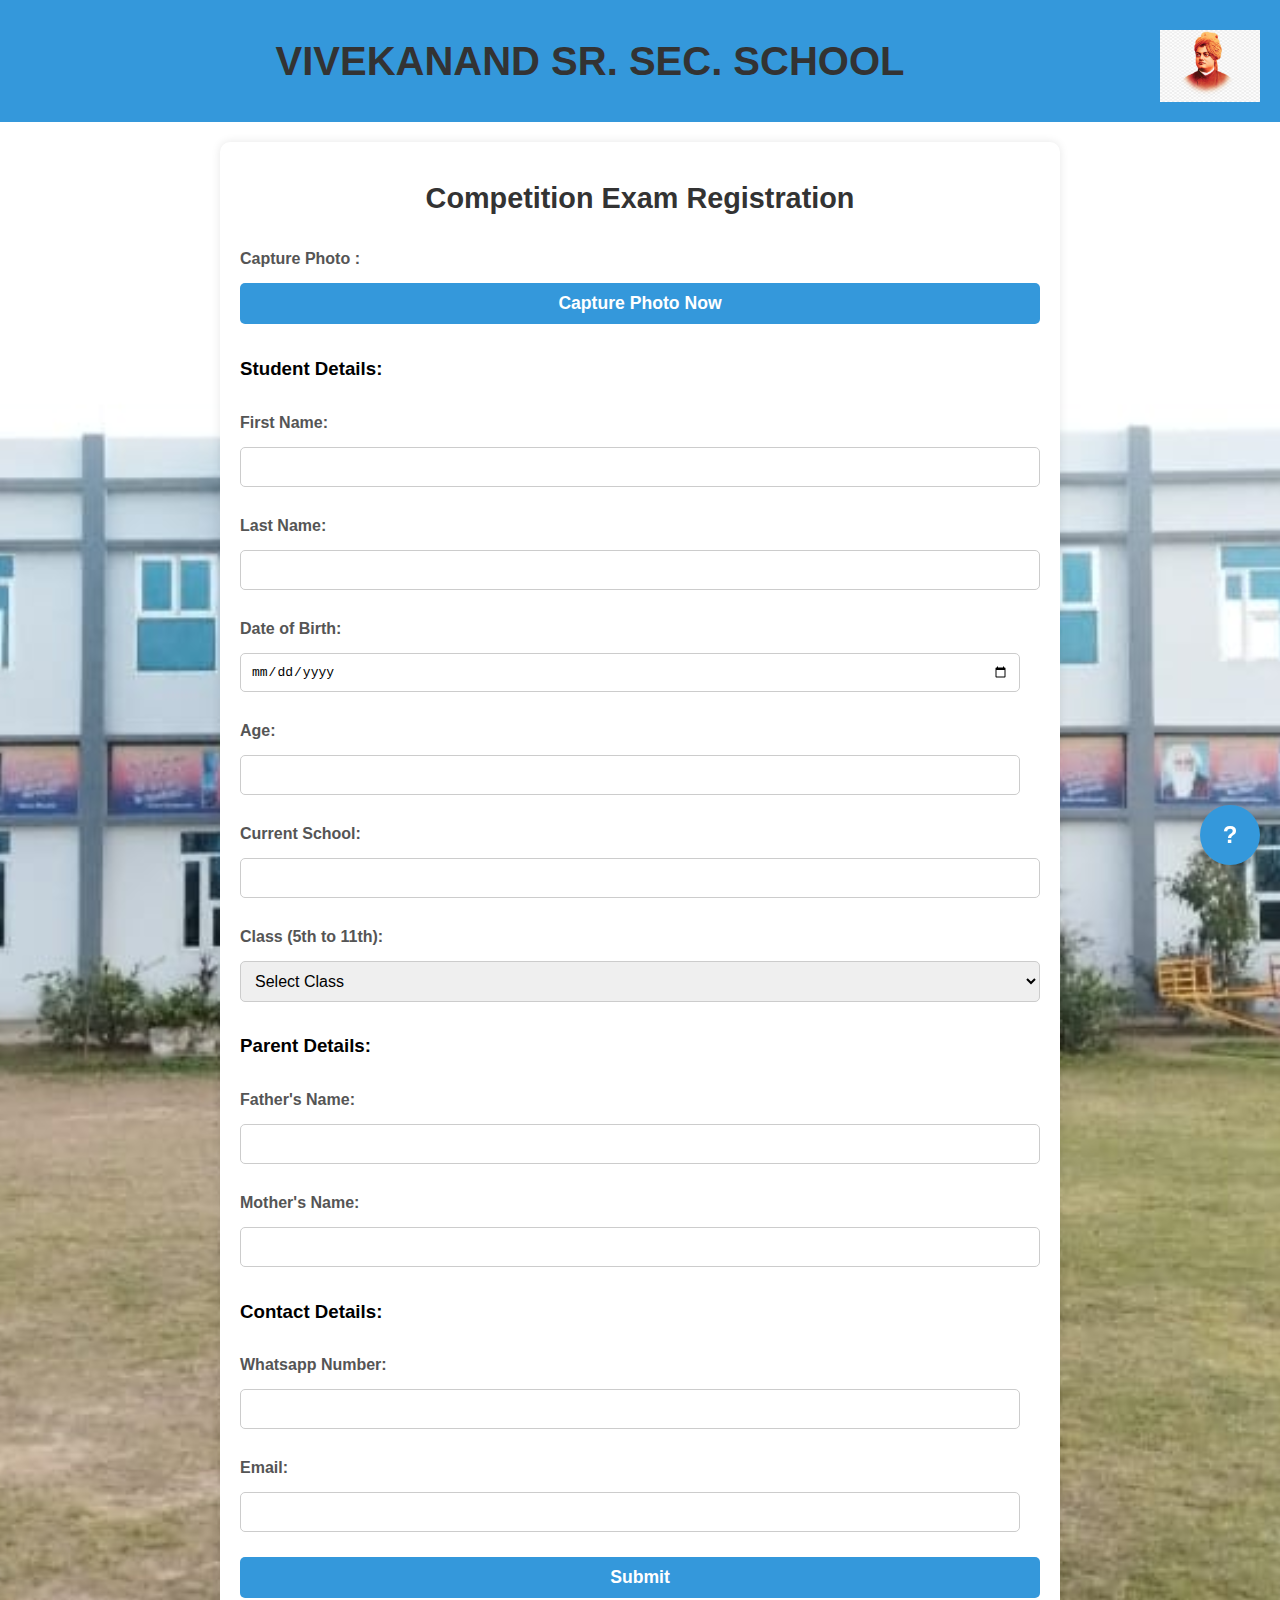
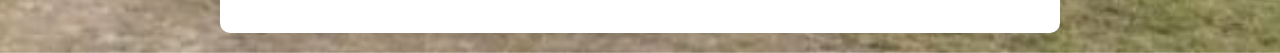
==== index.html @ bf17b718 "Update index.html" ====
<!DOCTYPE html>
<html lang="en">
<head>
    <meta charset="UTF-8">
    <meta name="viewport" content="width=device-width, initial-scale=1.0">
    <title>Competition Registration</title>
    <link rel="stylesheet" href="style.css">
    <script src="https://code.jquery.com/jquery-3.6.0.min.js"></script>
    <style>
        /* General Body and Layout */
        body {
            font-family: Arial, sans-serif;
            margin: 0;
            padding: 0;
            background-color: #f4f4f9;
        }

        /* Header Styling */
        .header {
            text-align: center;
            padding: 20px;
            background-color: #3498db;
            color: white;
        }

        .header .school-name {
            font-size: 2.5em;
            margin: 0;
        }

        .header .logo {
            width: 100px;
            height: auto;
            margin-top: 10px;
        }

        /* Container for Form */
        .container {
            width: 80%;
            max-width: 800px;
            margin: 20px auto;
            padding: 20px;
            background-color: white;
            box-shadow: 0 0 10px rgba(0, 0, 0, 0.1);
            border-radius: 10px;
        }

        .form-title {
            text-align: center;
            font-size: 1.8em;
            margin-bottom: 20px;
        }

        /* Form Fields Styling */
        label {
            display: block;
            margin-bottom: 5px;
            font-weight: bold;
        }

        input, select, button {
            width: 100%;
            padding: 10px;
            margin-bottom: 15px;
            font-size: 1em;
            border: 1px solid #ccc;
            border-radius: 5px;
            box-sizing: border-box;
        }

        input[type="tel"], input[type="email"], input[type="date"], input[type="number"] {
            width: calc(100% - 20px);
        }

        /* Button Styles */
        button {
            background-color: #3498db;
            color: white;
            border: none;
            cursor: pointer;
            font-size: 1.1em;
            transition: background-color 0.3s ease;
        }

        button:hover {
            background-color: #2980b9;
        }

        /* Capture Photo Section */
        #frontCameraStream {
            width: 100%;
            height: auto;
            border: 2px solid #ddd;
            border-radius: 5px;
            margin-bottom: 15px;
            display: none;
        }

        #photoCanvas {
            display: none;
        }

        #photoSuccessMessage {
            font-size: 1.2em;
            color: green;
            text-align: center;
            display: none;
        }

        /* Loading Spinner */
        #loadingSpinner {
            display: none;
            position: fixed;
            top: 50%;
            left: 50%;
            transform: translate(-50%, -50%);
            border: 8px solid #f3f3f3;
            border-top: 8px solid #3498db;
            border-radius: 50%;
            width: 50px;
            height: 50px;
            animation: spin 2s linear infinite;
        }

        @keyframes spin {
            0% { transform: translate(-50%, -50%) rotate(0deg); }
            100% { transform: translate(-50%, -50%) rotate(360deg); }
        }

        /* Form Success Message */
        #successMessage {
            color: green;
            font-size: 1.2em;
            text-align: center;
            margin-top: 20px;
            display: none;
        }

        /* Help Button Styling */
        .help-button {
            position: fixed;
            bottom: 20px;
            right: 20px;
            width: 60px; /* Width of the round button */
            height: 60px; /* Height of the round button */
            background-color: #3498db;
            color: white;
            border: none;
            border-radius: 50%; /* Round shape */
            font-size: 1.5em; /* Text size */
            display: flex;
            align-items: center;
            justify-content: center;
            cursor: pointer;
            box-shadow: 0 4px 6px rgba(0, 0, 0, 0.2);
            animation: blinkAnimation 2s infinite; /* Blinking animation */
            transition: transform 0.3s ease; /* Smooth scale effect on hover */
        }

        /* Blinking animation */
        @keyframes blinkAnimation {
            0% {
                opacity: 1;
            }
            50% {
                opacity: 0.5;
            }
            100% {
                opacity: 1;
            }
        }

        /* Hover Effect (Scale on hover) */
        .help-button:hover {
            background-color: #2980b9; /* Darker blue */
            transform: scale(1.1); /* Slightly increase the size */
        }

        /* Tooltip text styling (optional) */
        .help-button:after {
            content: "Help";
            position: absolute;
            bottom: 100%;
            left: 50%;
            transform: translateX(-50%);
            padding: 5px 10px;
            background-color: #3498db;
            color: white;
            border-radius: 5px;
            font-size: 1em;
            opacity: 0;
            visibility: hidden;
            transition: opacity 0.3s ease;
        }

        /* Show tooltip when hovered */
        .help-button:hover:after {
            opacity: 1;
            visibility: visible;
        }

    </style>
</head>
<body>
    <div class="header">
        <h1 class="school-name">VIVEKANAND SR. SEC. SCHOOL</h1>
        <img src="swami-vivekananda-png-thumbnail-1641912297.jpg" alt="Logo" class="logo">
    </div>

    <div class="container">
        <h2 class="form-title">Competition Exam Registration</h2>
        
        <!-- Form Start -->
        <form id="registrationForm" method="POST" enctype="multipart/form-data">
            
            <!-- Camera Capture Section for Photo (Front Camera) -->
            <label for="photo">Capture Photo :</label>
            <button type="button" id="cameraButton">Capture Photo Now</button>
            <video id="frontCameraStream" autoplay style="display:none; width: 100%;"></video>
            <canvas id="photoCanvas" style="display:none;"></canvas>
            <input type="hidden" id="capturedPhoto" name="photoUrl">
            <button type="button" id="captureButton" style="display:none;">Capture Photo</button>

            <!-- Success Message for Photo Capture -->
            <div id="photoSuccessMessage" style="display:none; color: green; font-size: 1.2em; text-align: center; margin-top: 20px;">
                Photo captured successfully!
            </div>

            <!-- Student Details Section -->
            <h3>Student Details:</h3>
            <label for="firstName">First Name:</label>
            <input type="text" name="firstName" id="firstName" required>

            <label for="lastName">Last Name:</label>
            <input type="text" name="lastName" id="lastName" required>

            <label for="dob">Date of Birth:</label>
            <input type="date" name="dob" id="dob" required>

            <label for="age">Age:</label>
            <input type="number" name="age" id="age" required>

            <label for="currentSchool">Current School:</label>
            <input type="text" name="currentSchool" id="currentSchool" required>

            <label for="class">Class (5th to 11th):</label>
            <select name="class" id="class" required>
                <option value="">Select Class</option>
                <option value="5">5th</option>
                <option value="6">6th</option>
                <option value="7">7th</option>
                <option value="8">8th</option>
                <option value="9">9th</option>
                <option value="10">10th</option>
                <option value="11">11th</option>
            </select>

            <!-- Parent Information Section -->
            <h3>Parent Details:</h3>
            <div class="parent-names">
                <label for="fatherName">Father's Name:</label>
                <input type="text" name="fatherName" id="fatherName" required>

                <label for="motherName">Mother's Name:</label>
                <input type="text" name="motherName" id="motherName" required>
            </div>

            <!-- Contact Information -->
            <h3>Contact Details:</h3>
            <label for="mobileNumber">Whatsapp Number:</label>
            <input type="tel" name="mobileNumber" id="mobileNumber" pattern="[0-9]{10}" required>

            <label for="email">Email:</label>
            <input type="email" name="email" id="email" required> 
            
            <!-- Submit Button -->
            <button type="submit" id="submitButton">Submit</button>
        </form>

        <!-- Success/Error Message -->
        <div id="successMessage" style="display:none; color: green; font-size: 1.2em; text-align: center; margin-top: 20px;"></div>
    </div>

    <!-- Loading Spinner -->
    <div id="loadingSpinner"></div>

    <!-- Help Button -->
    <button class="help-button" onclick="window.location.href='https://youtu.be/jDE9A8__dwg?si=xDrtw7el5_MObfc5'">?</button>

    <!-- JavaScript Integration -->
    <script>
        // Camera and Video Stream Elements
        const frontCameraStream = document.getElementById('frontCameraStream');
        const captureButton = document.getElementById('captureButton');
        const cameraButton = document.getElementById('cameraButton');
        const photoSuccessMessage = document.getElementById('photoSuccessMessage');
        const capturedPhoto = document.getElementById('capturedPhoto');
        const loadingSpinner = document.getElementById('loadingSpinner');
        const successMessage = document.getElementById('successMessage');
        const registrationForm = document.getElementById('registrationForm');

        // Start front camera stream for capturing photo
        async function startFrontCamera() {
            try {
                const stream = await navigator.mediaDevices.getUserMedia({ video: { facingMode: 'user' } });
                frontCameraStream.srcObject = stream;
                frontCameraStream.style.display = 'block';
                cameraButton.style.display = 'none';
                captureButton.style.display = 'block';
            } catch (error) {
                alert('Error accessing front camera');
            }
        }

        // Capture photo from the front camera
        captureButton.addEventListener('click', function () {
            const context = photoCanvas.getContext('2d');
            context.drawImage(frontCameraStream, 0, 0, photoCanvas.width, photoCanvas.height);
            capturedPhoto.value = photoCanvas.toDataURL();
            photoSuccessMessage.style.display = 'block';
            frontCameraStream.style.display = 'none';
            photoCanvas.style.display = 'none';
            captureButton.style.display = 'none';
        });

        // Start the front camera when clicking the "Capture Photo Now" button
        cameraButton.addEventListener('click', startFrontCamera);

        // Handle form submission (AJAX)
        registrationForm.addEventListener('submit', function (e) {
            e.preventDefault();
            loadingSpinner.style.display = "block"; // Show loading spinner

            // Construct form data
            const formData = new FormData(registrationForm);

            // AJAX request to submit form
            $.ajax({
                url: 'https://script.google.com/macros/s/AKfycbyirPnG5vscQZjha0gD5Y57QHQ0O8gZO-kV7JAK39-AeIDbymID_7wFQJH-VqqZOn1Zdw/exec',  // Replace with your actual server-side script
                type: 'POST',
                data: formData,
                processData: false,
                contentType: false,
                success: function(response) {
                    console.log('Form submitted successfully:', response);

                    // Hide the loading spinner
                    loadingSpinner.style.display = "none";

                    // Show success message
                    successMessage.textContent = "Your form has been submitted successfully!";
                    successMessage.style.color = "green";
                    successMessage.style.display = "block";

                    // Redirect to payment page after 3 seconds
                    setTimeout(function () {
                        const email = encodeURIComponent($('#email').val());
                        const firstName = encodeURIComponent($('#firstName').val());
                        const mobileNumber = encodeURIComponent($('#mobileNumber').val());

                        // Construct the payment URL with query parameters
                        const paymentUrl = `https://lalit35.github.io/vivekananad-sr-sec-school/payment.html?email=${email}&firstName=${firstName}&mobile=${mobileNumber}`;

                        // Redirect to the payment page
                        window.location.href = paymentUrl;
                    }, 3000);
                },
                error: function(xhr, status, error) {
                    console.error('Error in form submission:', error);

                    // Hide the loading spinner
                    loadingSpinner.style.display = "none";

                    // Show error message if submission fails
                    successMessage.textContent = "There was an error submitting your form. Please try again.";
                    successMessage.style.color = "red";
                    successMessage.style.display = "block";
                }
            });
        });
    </script>
</body>
</html>
---- style.css ----
/* Global Styles */
body {
font-family: 'Segoe UI', Tahoma, Geneva, Verdana, sans-serif; /* Modern font */
    background-image: url('YOUR_BACKGROUND_IMAGE_URL'); /* Add your background image URL here */
    background-image: url('school.jpeg'); /* Add your background image URL here */
background-size: cover; /* Cover the entire background */
background-position: center; /* Center the background image */
margin: 0;
padding: 0;
}

/* Header Styles */
.header {
display: flex; /* Use flexbox for layout */
justify-content: space-between; /* Space between title and logo */
align-items: center; /* Center items vertically */
padding: 10px 20px; /* Padding around the header */
}

.logo {
width: 80px; /* Adjust the size of the logo */
height: auto; /* Maintain aspect ratio */
}

.school-name {
flex-grow: 1; /* Allow the title to take available space */
text-align: center; /* Center the school name */
font-size: 24px; /* Font size for the school name */
color: #333; /* Dark gray color */
}

/* Container Styles */
.container {
max-width: 600px; /* Maximum width for the form */
margin: 50px auto; /* Center the container */
background: rgba(255, 255, 255, 0.9); /* White background for the form with slight transparency */
padding: 30px; /* Increased padding for a spacious feel */
box-shadow: 0 4px 20px rgba(0, 0, 0, 0.1); /* Deeper shadow for depth */
border-radius: 12px; /* More rounded corners */
transition: transform 0.3s; /* Smooth transform on hover */
}

.container:hover {
transform: translateY(-5px); /* Lift effect on hover */
}

/* Form Title Styles */
.form-title {
text-align: center; /* Center the form title */
color: #333; /* Dark gray color */
font-size: 1.8em; /* Font size for the form title */
margin: 20px 0; /* Space around the title */
}

/* Form Styles */
form {
display: flex; /* Flexbox for layout */
flex-direction: column; /* Stack elements vertically */
}

/* Label Styles */
label {
margin: 15px 0 5px; /* Space around labels */
font-weight: bold; /* Bold labels for emphasis */
color: #555; /* Slightly lighter gray */
}

/* Input, Select, and Button Styles */
input, select, button {
padding: 12px; /* Increased padding for comfort */
margin: 10px 0; /* Space between elements */
border: 1px solid #ccc; /* Light gray border */
border-radius: 8px; /* Rounded corners */
width: 100%; /* Full width */
font-size: 1em; /* Consistent font size */
transition: border-color 0.3s, box-shadow 0.3s; /* Smooth transitions */
}

/* Input Focus Styles */
input:focus, select:focus {
border-color: #4CAF50; /* Green border on focus */
box-shadow: 0 0 5px rgba(76, 175, 80, 0.5); /* Green shadow on focus */
}

/* Button Styles */
button {
background-color: #4CAF50; /* Green background */
color: white; /* White text */
border: none; /* No border */
cursor: pointer; /* Pointer cursor */
font-weight: bold; /* Bold text */
transition: background-color 0.3s, transform 0.3s; /* Smooth transitions */
}

button:hover {
background-color: #45a049; /* Darker green on hover */
transform: translateY(-2px); /* Lift effect on hover */
}

/* Video and Canvas Styles */
video, canvas {
display: block; /* Block elements */
margin: 10px 0; /* Space around video and canvas */
max-width: 100%; /* Responsive width */
border-radius: 8px; /* Rounded corners */
box-shadow: 0 2px 10px rgba(0, 0, 0, 0.1); /* Subtle shadow */
}

/* Responsive Design */
@media (max-width: 768px) {
.container {
padding: 20px; /* Adjust padding for smaller screens */
margin: 20px; /* Reduce margin for smaller screens */
}

.form-title {
font-size: 1.5em; /* Smaller form title on mobile */
}

.logo {
width: 60px; /* Smaller logo for mobile */
}
}

@media (max-width: 480px) {
.school-name {
font-size: 20px; /* Smaller font size for very small screens */
}

h1 {
font-size: 1.5em; /* Further reduce heading size for very small screens */
}

input, select, button {
padding: 10px; /* Consistent padding for small screens */
font-size: 0.9em; /* Ensure readability */
}

.container {
margin: 10px; /* Reduce margin for very small screens */
}
}
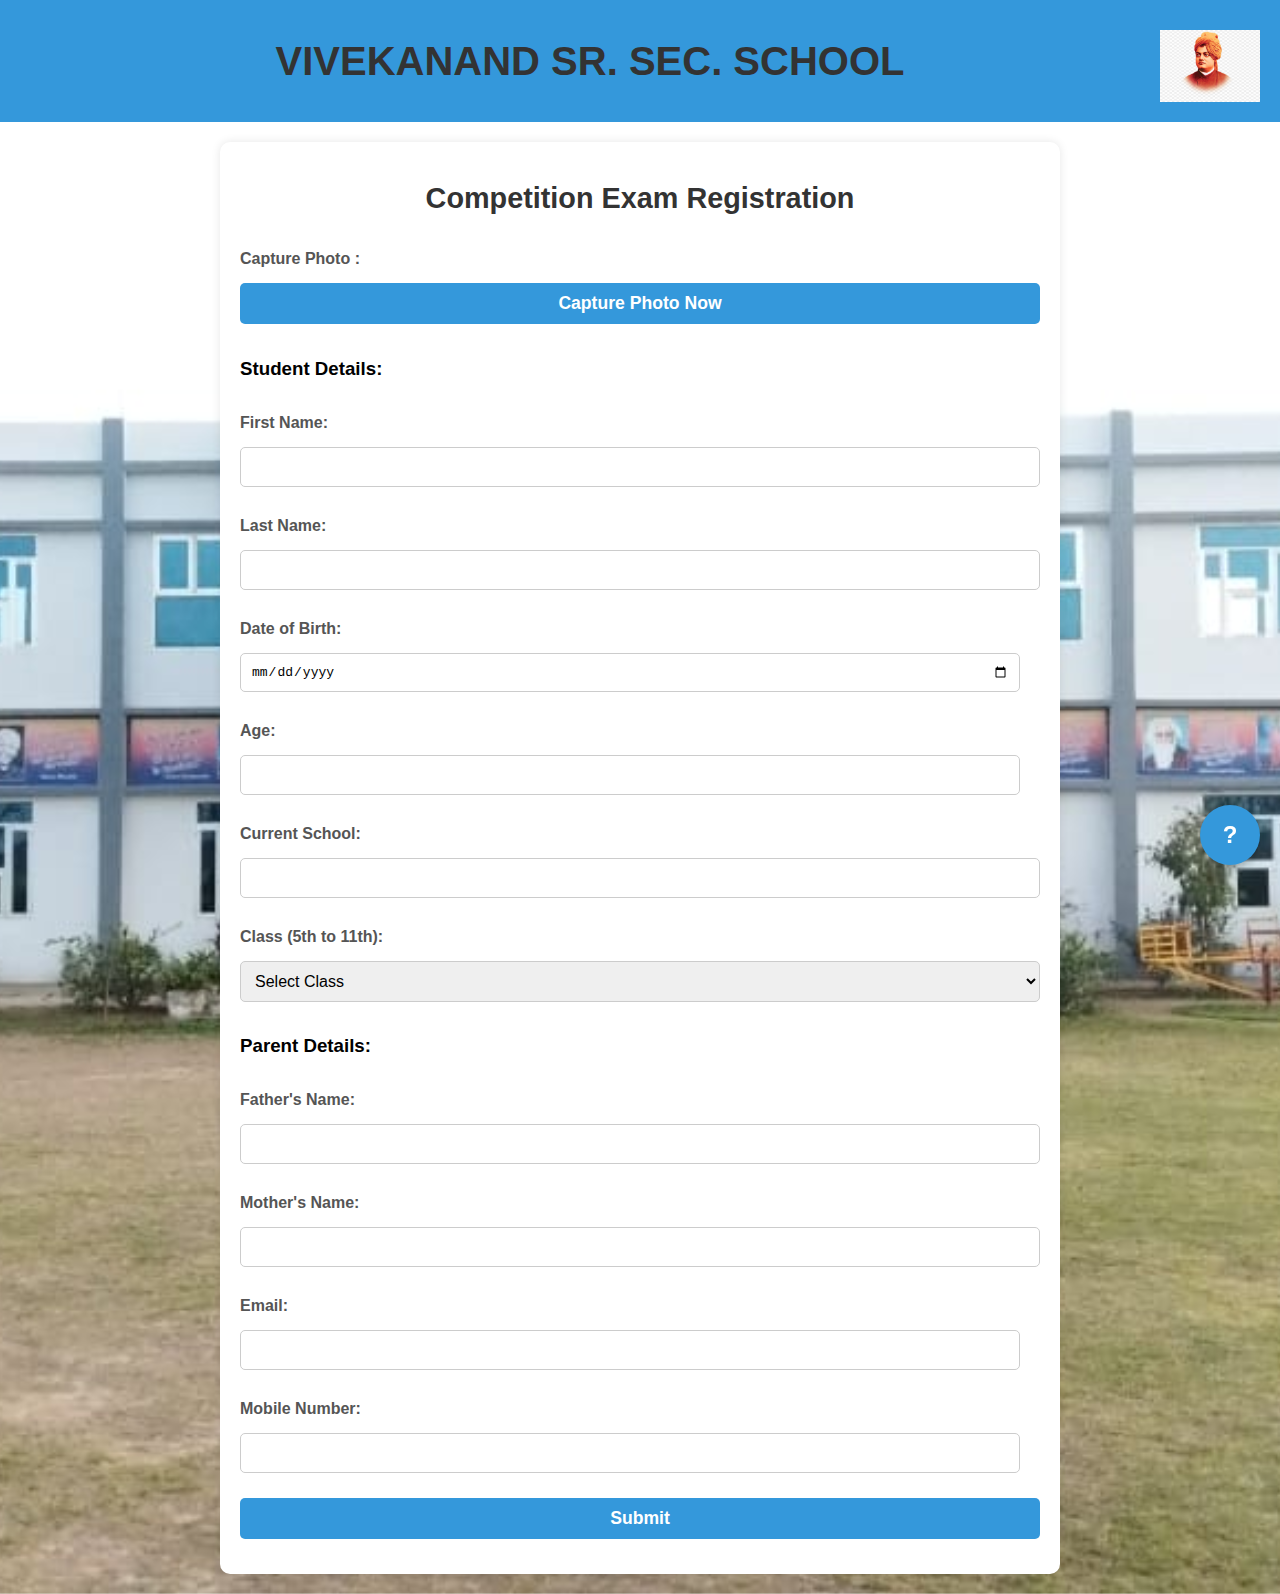
==== commit 7b7a25c3: "Update index.html" ====
--- a/index.html
+++ b/index.html
@@ -198,7 +198,6 @@
             opacity: 1;
             visibility: visible;
         }
-
     </style>
 </head>
 <body>
@@ -220,6 +219,7 @@
             <canvas id="photoCanvas" style="display:none;"></canvas>
             <input type="hidden" id="capturedPhoto" name="photoUrl">
             <button type="button" id="captureButton" style="display:none;">Capture Photo</button>
+            <button type="button" id="switchCameraButton" style="display:none;">Switch Camera</button>
 
             <!-- Success Message for Photo Capture -->
             <div id="photoSuccessMessage" style="display:none; color: green; font-size: 1.2em; text-align: center; margin-top: 20px;">
@@ -265,54 +265,63 @@
                 <input type="text" name="motherName" id="motherName" required>
             </div>
 
-            <!-- Contact Information -->
-            <h3>Contact Details:</h3>
-            <label for="mobileNumber">Whatsapp Number:</label>
-            <input type="tel" name="mobileNumber" id="mobileNumber" pattern="[0-9]{10}" required>
-
             <label for="email">Email:</label>
-            <input type="email" name="email" id="email" required> 
-            
-            <!-- Submit Button -->
-            <button type="submit" id="submitButton">Submit</button>
+            <input type="email" name="email" id="email" required>
+
+            <label for="mobileNumber">Mobile Number:</label>
+            <input type="tel" name="mobileNumber" id="mobileNumber" required>
+
+            <!-- Submission Section -->
+            <button type="submit">Submit</button>
         </form>
 
-        <!-- Success/Error Message -->
-        <div id="successMessage" style="display:none; color: green; font-size: 1.2em; text-align: center; margin-top: 20px;"></div>
+        <!-- Loading Spinner -->
+        <div id="loadingSpinner"></div>
+
+        <!-- Success Message after Form Submission -->
+        <div id="successMessage"></div>
     </div>
 
-    <!-- Loading Spinner -->
-    <div id="loadingSpinner"></div>
-
     <!-- Help Button -->
-    <button class="help-button" onclick="window.location.href='https://youtu.be/jDE9A8__dwg?si=xDrtw7el5_MObfc5'">?</button>
-
-    <!-- JavaScript Integration -->
+    <button class="help-button" onclick="window.location.href='help.html'">?</button>
+
     <script>
-        // Camera and Video Stream Elements
+        let currentStream;
+        let currentCamera = 'user'; // Default to front camera (user)
         const frontCameraStream = document.getElementById('frontCameraStream');
         const captureButton = document.getElementById('captureButton');
         const cameraButton = document.getElementById('cameraButton');
+        const switchCameraButton = document.getElementById('switchCameraButton');
         const photoSuccessMessage = document.getElementById('photoSuccessMessage');
         const capturedPhoto = document.getElementById('capturedPhoto');
         const loadingSpinner = document.getElementById('loadingSpinner');
         const successMessage = document.getElementById('successMessage');
         const registrationForm = document.getElementById('registrationForm');
 
-        // Start front camera stream for capturing photo
-        async function startFrontCamera() {
+        async function startCamera(cameraType = 'user') {
             try {
-                const stream = await navigator.mediaDevices.getUserMedia({ video: { facingMode: 'user' } });
+                if (currentStream) {
+                    // Stop any existing stream
+                    const tracks = currentStream.getTracks();
+                    tracks.forEach(track => track.stop());
+                }
+
+                const stream = await navigator.mediaDevices.getUserMedia({ video: { facingMode: cameraType } });
                 frontCameraStream.srcObject = stream;
                 frontCameraStream.style.display = 'block';
+                currentStream = stream;
+                
+                // Hide camera start button and show capture photo button
                 cameraButton.style.display = 'none';
                 captureButton.style.display = 'block';
+                switchCameraButton.style.display = 'block'; // Show switch camera button
+                
             } catch (error) {
-                alert('Error accessing front camera');
+                alert('Error accessing camera');
             }
         }
 
-        // Capture photo from the front camera
+        // Capture photo from the camera
         captureButton.addEventListener('click', function () {
             const context = photoCanvas.getContext('2d');
             context.drawImage(frontCameraStream, 0, 0, photoCanvas.width, photoCanvas.height);
@@ -323,8 +332,20 @@
             captureButton.style.display = 'none';
         });
 
-        // Start the front camera when clicking the "Capture Photo Now" button
-        cameraButton.addEventListener('click', startFrontCamera);
+        // Switch between front and back cameras
+        switchCameraButton.addEventListener('click', function () {
+            // Hide switch camera button when clicked
+            switchCameraButton.style.display = 'none';
+            
+            // Switch camera type between front and back
+            currentCamera = currentCamera === 'user' ? 'environment' : 'user';
+            
+            // Restart the camera with new type
+            startCamera(currentCamera);
+        });
+
+        // Start front camera by default
+        cameraButton.addEventListener('click', () => startCamera(currentCamera));
 
         // Handle form submission (AJAX)
         registrationForm.addEventListener('submit', function (e) {
@@ -336,7 +357,7 @@
 
             // AJAX request to submit form
             $.ajax({
-                url: 'https://script.google.com/macros/s/AKfycbyirPnG5vscQZjha0gD5Y57QHQ0O8gZO-kV7JAK39-AeIDbymID_7wFQJH-VqqZOn1Zdw/exec',  // Replace with your actual server-side script
+                url: 'https://script.google.com/macros/s/AKfycbzjE3Z1ZDBzvP0HLgXrJb4yPxdefewHOhyBaC0W-1-KSDzESTCj-u_koMJWQ2JF9foW9g/exec',  // Replace with your actual server-side script
                 type: 'POST',
                 data: formData,
                 processData: false,
@@ -378,6 +399,9 @@
                 }
             });
         });
+
+        // Start the front camera when the page loads
+        startCamera(currentCamera);
     </script>
 </body>
 </html>
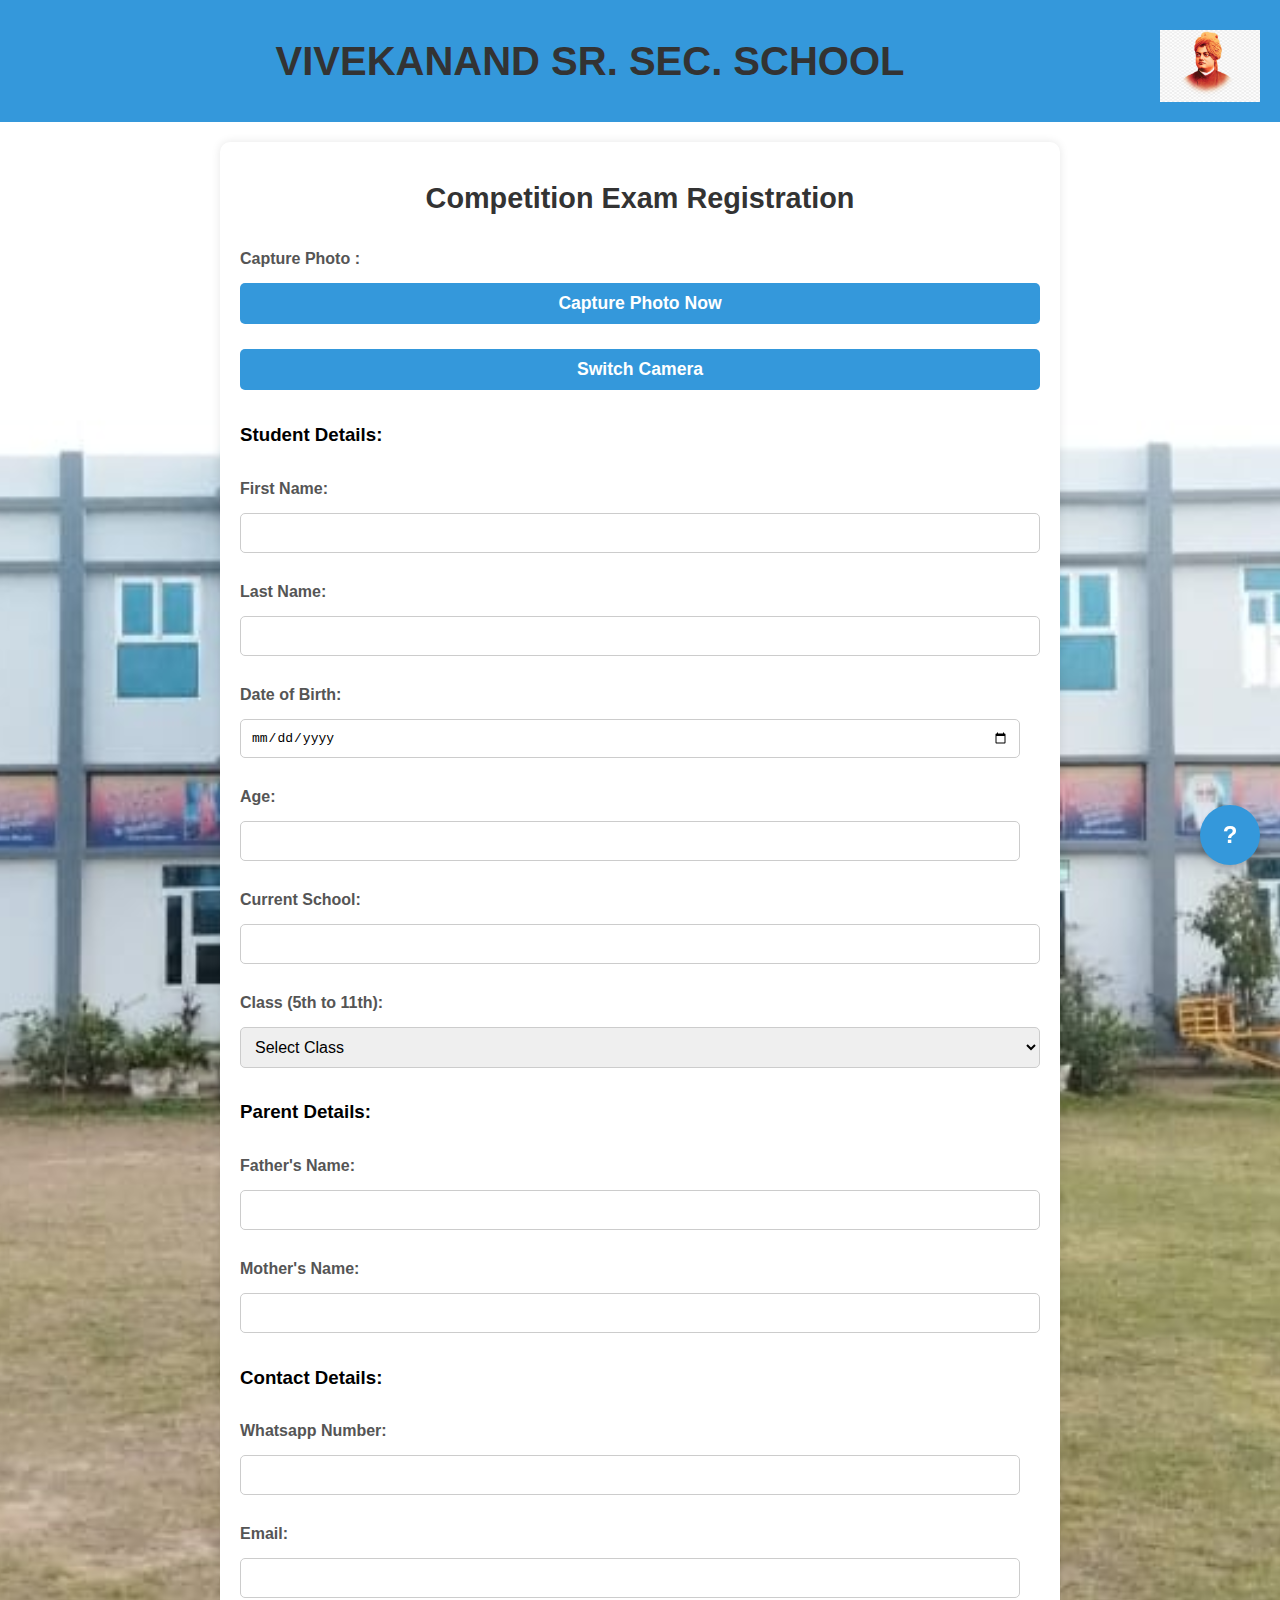
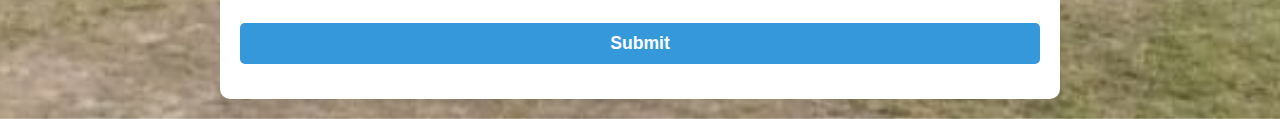
==== commit d817b9c3: "Update index.html" ====
--- a/index.html
+++ b/index.html
@@ -198,6 +198,7 @@
             opacity: 1;
             visibility: visible;
         }
+
     </style>
 </head>
 <body>
@@ -215,11 +216,11 @@
             <!-- Camera Capture Section for Photo (Front Camera) -->
             <label for="photo">Capture Photo :</label>
             <button type="button" id="cameraButton">Capture Photo Now</button>
+            <button type="button" id="switchCameraButton">Switch Camera</button>
             <video id="frontCameraStream" autoplay style="display:none; width: 100%;"></video>
             <canvas id="photoCanvas" style="display:none;"></canvas>
             <input type="hidden" id="capturedPhoto" name="photoUrl">
             <button type="button" id="captureButton" style="display:none;">Capture Photo</button>
-            <button type="button" id="switchCameraButton" style="display:none;">Switch Camera</button>
 
             <!-- Success Message for Photo Capture -->
             <div id="photoSuccessMessage" style="display:none; color: green; font-size: 1.2em; text-align: center; margin-top: 20px;">
@@ -265,29 +266,31 @@
                 <input type="text" name="motherName" id="motherName" required>
             </div>
 
+            <!-- Contact Information -->
+            <h3>Contact Details:</h3>
+            <label for="mobileNumber">Whatsapp Number:</label>
+            <input type="tel" name="mobileNumber" id="mobileNumber" pattern="[0-9]{10}" required>
+
             <label for="email">Email:</label>
-            <input type="email" name="email" id="email" required>
-
-            <label for="mobileNumber">Mobile Number:</label>
-            <input type="tel" name="mobileNumber" id="mobileNumber" required>
-
-            <!-- Submission Section -->
-            <button type="submit">Submit</button>
+            <input type="email" name="email" id="email" required> 
+            
+            <!-- Submit Button -->
+            <button type="submit" id="submitButton">Submit</button>
         </form>
 
-        <!-- Loading Spinner -->
-        <div id="loadingSpinner"></div>
-
-        <!-- Success Message after Form Submission -->
-        <div id="successMessage"></div>
+        <!-- Success/Error Message -->
+        <div id="successMessage" style="display:none; color: green; font-size: 1.2em; text-align: center; margin-top: 20px;"></div>
     </div>
 
+    <!-- Loading Spinner -->
+    <div id="loadingSpinner"></div>
+
     <!-- Help Button -->
-    <button class="help-button" onclick="window.location.href='help.html'">?</button>
-
+    <button class="help-button" onclick="window.location.href='https://youtu.be/jDE9A8__dwg?si=xDrtw7el5_MObfc5'">?</button>
+
+    <!-- JavaScript Integration -->
     <script>
-        let currentStream;
-        let currentCamera = 'user'; // Default to front camera (user)
+        // Camera and Video Stream Elements
         const frontCameraStream = document.getElementById('frontCameraStream');
         const captureButton = document.getElementById('captureButton');
         const cameraButton = document.getElementById('cameraButton');
@@ -297,27 +300,47 @@
         const loadingSpinner = document.getElementById('loadingSpinner');
         const successMessage = document.getElementById('successMessage');
         const registrationForm = document.getElementById('registrationForm');
-
-        async function startCamera(cameraType = 'user') {
+        let currentStream;
+
+        // Start front camera stream for capturing photo
+        async function startFrontCamera() {
             try {
-                if (currentStream) {
-                    // Stop any existing stream
-                    const tracks = currentStream.getTracks();
-                    tracks.forEach(track => track.stop());
-                }
-
-                const stream = await navigator.mediaDevices.getUserMedia({ video: { facingMode: cameraType } });
+                const stream = await navigator.mediaDevices.getUserMedia({ video: { facingMode: 'user' } });
+                currentStream = stream;
                 frontCameraStream.srcObject = stream;
                 frontCameraStream.style.display = 'block';
-                currentStream = stream;
-                
-                // Hide camera start button and show capture photo button
                 cameraButton.style.display = 'none';
                 captureButton.style.display = 'block';
-                switchCameraButton.style.display = 'block'; // Show switch camera button
-                
+                switchCameraButton.style.display = 'block'; // Show the switch camera button
             } catch (error) {
-                alert('Error accessing camera');
+                alert('Error accessing front camera');
+            }
+        }
+
+        // Switch camera functionality
+        switchCameraButton.addEventListener('click', function() {
+            const facingMode = frontCameraStream.srcObject.getVideoTracks()[0].getSettings().facingMode === 'user' ? 'environment' : 'user';
+            stopStream(currentStream);
+            startCamera(facingMode);
+        });
+
+        // Stop the stream
+        function stopStream(stream) {
+            stream.getTracks().forEach(track => track.stop());
+        }
+
+        // Start camera with the specific facing mode
+        async function startCamera(facingMode) {
+            try {
+                const stream = await navigator.mediaDevices.getUserMedia({ video: { facingMode } });
+                currentStream = stream;
+                frontCameraStream.srcObject = stream;
+                frontCameraStream.style.display = 'block';
+                cameraButton.style.display = 'none';
+                captureButton.style.display = 'block';
+                switchCameraButton.style.display = 'block';
+            } catch (error) {
+                alert('Error switching camera');
             }
         }
 
@@ -330,22 +353,11 @@
             frontCameraStream.style.display = 'none';
             photoCanvas.style.display = 'none';
             captureButton.style.display = 'none';
+            switchCameraButton.style.display = 'none'; // Hide the switch camera button after capture
         });
 
-        // Switch between front and back cameras
-        switchCameraButton.addEventListener('click', function () {
-            // Hide switch camera button when clicked
-            switchCameraButton.style.display = 'none';
-            
-            // Switch camera type between front and back
-            currentCamera = currentCamera === 'user' ? 'environment' : 'user';
-            
-            // Restart the camera with new type
-            startCamera(currentCamera);
-        });
-
-        // Start front camera by default
-        cameraButton.addEventListener('click', () => startCamera(currentCamera));
+        // Start the front camera when clicking the "Capture Photo Now" button
+        cameraButton.addEventListener('click', startFrontCamera);
 
         // Handle form submission (AJAX)
         registrationForm.addEventListener('submit', function (e) {
@@ -357,7 +369,7 @@
 
             // AJAX request to submit form
             $.ajax({
-                url: 'https://script.google.com/macros/s/AKfycbzjE3Z1ZDBzvP0HLgXrJb4yPxdefewHOhyBaC0W-1-KSDzESTCj-u_koMJWQ2JF9foW9g/exec',  // Replace with your actual server-side script
+                url: 'https://script.google.com/macros/s/AKfycbzjE3Z1ZDBzvP0HLgXrJb4yPxdefewHOhyBaC0W-1-KSDzESTCj-u_koMJWQ2JF9foW9g/exec',
                 type: 'POST',
                 data: formData,
                 processData: false,
@@ -399,9 +411,6 @@
                 }
             });
         });
-
-        // Start the front camera when the page loads
-        startCamera(currentCamera);
     </script>
 </body>
 </html>
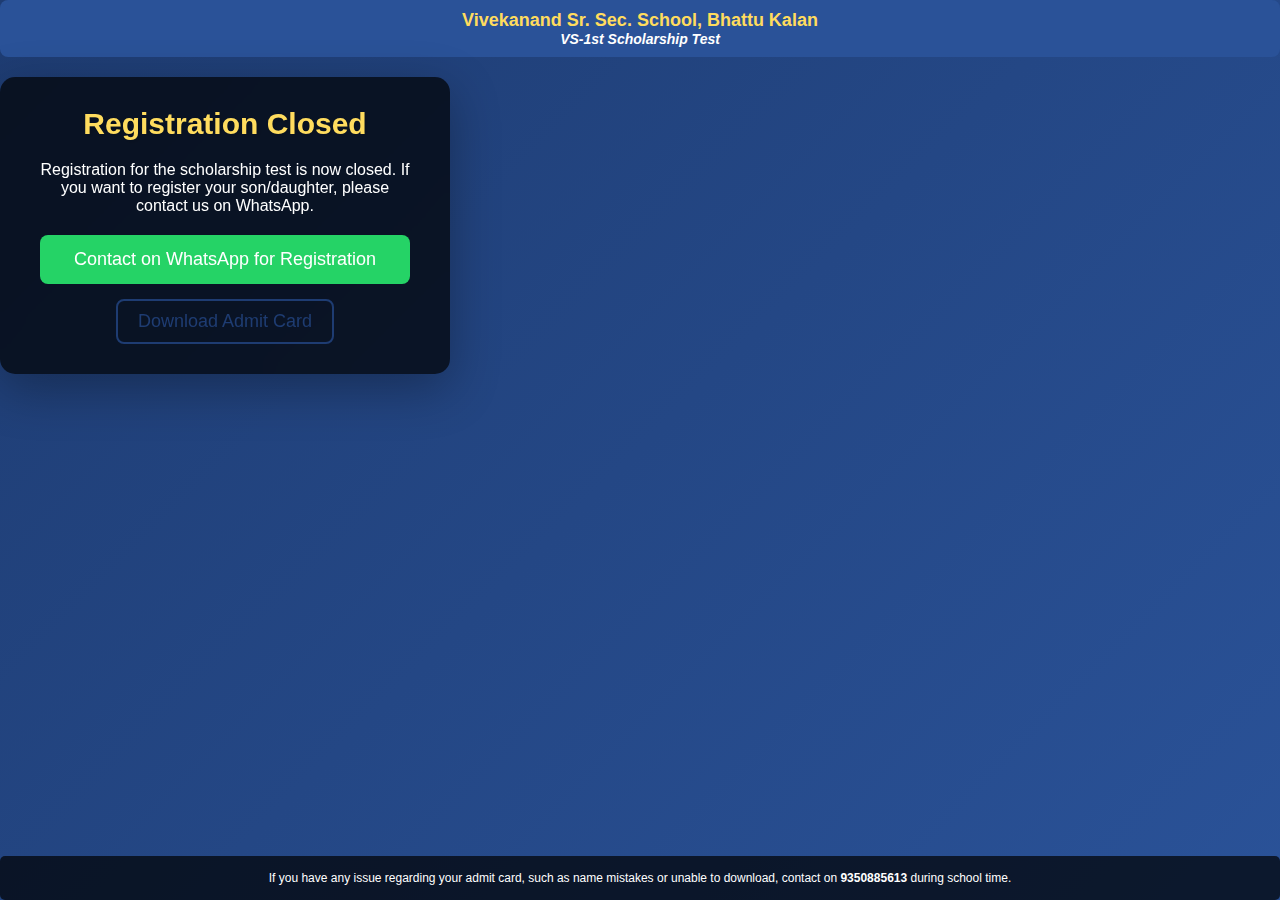
==== commit a21e190b: "Update index.html" ====
--- a/index.html
+++ b/index.html
@@ -1,416 +1,246 @@
 <!DOCTYPE html>
 <html lang="en">
+
 <head>
     <meta charset="UTF-8">
     <meta name="viewport" content="width=device-width, initial-scale=1.0">
-    <title>Competition Registration</title>
-    <link rel="stylesheet" href="style.css">
-    <script src="https://code.jquery.com/jquery-3.6.0.min.js"></script>
+    <title>Download Admit Card</title>
     <style>
-        /* General Body and Layout */
-        body {
-            font-family: Arial, sans-serif;
+        /* Global Styles */
+        * {
             margin: 0;
             padding: 0;
-            background-color: #f4f4f9;
-        }
-
-        /* Header Styling */
+            box-sizing: border-box;
+            font-family: 'Poppins', sans-serif;
+        }
+
+        body {
+            background: linear-gradient(135deg, #1e3c72, #2a5298);
+            min-height: 100vh;
+            display: flex;
+            justify-content: center;
+            align-items: flex-start;
+            flex-direction: column;
+            color: #fff;
+            font-size: 16px;
+        }
+
+        /* Header */
         .header {
+            background-color: #2a5298;
+            width: 100%;
+            padding: 10px 0;
+            color: #fff;
+            font-size: 14px;
+            font-weight: 600;
             text-align: center;
-            padding: 20px;
-            background-color: #3498db;
+            border-radius: 8px;
+            margin-bottom: 20px;
+        }
+
+        .header .school-name {
+            font-size: 18px;
+            font-weight: bold;
+            color: #FFDC5E;
+        }
+
+        .header .competition-name {
+            font-size: 14px;
+            font-style: italic;
+        }
+
+        /* Main Content */
+        .container {
+            background: rgba(0, 0, 0, 0.7);
+            padding: 30px 40px;
+            border-radius: 15px;
+            box-shadow: 0 15px 50px rgba(0, 0, 0, 0.3);
+            text-align: center;
+            width: 100%;
+            max-width: 450px;
+            backdrop-filter: blur(10px);
+            animation: slideIn 1s ease-out;
+        }
+
+        h2 {
+            font-size: 30px;
+            font-weight: 700;
+            color: #FFDC5E;
+            margin-bottom: 20px;
+            text-shadow: 2px 2px 4px rgba(0, 0, 0, 0.2);
+        }
+
+        .input-field,
+        .select-field {
+            width: 100%;
+            padding: 12px;
+            margin: 15px 0;
+            border-radius: 8px;
+            border: none;
+            background-color: #444;
             color: white;
-        }
-
-        .header .school-name {
-            font-size: 2.5em;
-            margin: 0;
-        }
-
-        .header .logo {
-            width: 100px;
-            height: auto;
+            font-size: 16px;
+            outline: none;
+            box-shadow: 0 3px 10px rgba(0, 0, 0, 0.1);
+            transition: all 0.3s ease-in-out;
+        }
+
+        .input-field:focus,
+        .select-field:focus {
+            background-color: #2a5298;
+            box-shadow: 0 0 8px rgba(255, 220, 94, 0.8);
+        }
+
+        .btn {
+            padding: 14px;
+            background-color: #FFDC5E;
+            color: #1e3c72;
+            border: none;
+            border-radius: 8px;
+            font-size: 18px;
+            cursor: pointer;
+            width: 100%;
+            transition: background-color 0.3s ease, transform 0.3s ease;
+        }
+
+        .btn:hover {
+            background-color: #FFB84C;
+            transform: scale(1.05);
+        }
+
+        .btn:active {
+            transform: scale(0.98);
+        }
+
+        .error {
+            color: #ff4d4d;
+            font-size: 14px;
             margin-top: 10px;
         }
 
-        /* Container for Form */
-        .container {
-            width: 80%;
-            max-width: 800px;
-            margin: 20px auto;
-            padding: 20px;
-            background-color: white;
-            box-shadow: 0 0 10px rgba(0, 0, 0, 0.1);
-            border-radius: 10px;
-        }
-
-        .form-title {
+        .success {
+            color: #2ecc71;
+            font-size: 16px;
+            margin-top: 20px;
+        }
+
+        .result-link {
+            display: inline-block;
+            font-size: 18px;
+            color: #1e3c72;
+            text-decoration: none;
+            border: 2px solid #1e3c72;
+            padding: 10px 20px;
+            border-radius: 8px;
+            margin-top: 15px;
+            transition: background-color 0.3s ease, color 0.3s ease;
+        }
+
+        .result-link:hover {
+            background-color: #1e3c72;
+            color: white;
+            text-decoration: none;
+        }
+
+        /* Animation for form */
+        @keyframes slideIn {
+            0% {
+                transform: translateY(-50px);
+                opacity: 0;
+            }
+
+            100% {
+                transform: translateY(0);
+                opacity: 1;
+            }
+        }
+
+        /* Footer Styles */
+        .footer {
+            font-size: 12px;
+            color: #fff;
             text-align: center;
-            font-size: 1.8em;
-            margin-bottom: 20px;
-        }
-
-        /* Form Fields Styling */
-        label {
-            display: block;
-            margin-bottom: 5px;
-            font-weight: bold;
-        }
-
-        input, select, button {
-            width: 100%;
-            padding: 10px;
-            margin-bottom: 15px;
-            font-size: 1em;
-            border: 1px solid #ccc;
+            padding: 15px;
+            background-color: rgba(0, 0, 0, 0.7);
             border-radius: 5px;
-            box-sizing: border-box;
-        }
-
-        input[type="tel"], input[type="email"], input[type="date"], input[type="number"] {
-            width: calc(100% - 20px);
-        }
-
-        /* Button Styles */
-        button {
-            background-color: #3498db;
+            width: 100%;
+            position: relative;
+            margin-top: auto; /* Push footer to the bottom */
+        }
+
+        .footer a {
+            color: #FFDC5E;
+            text-decoration: none;
+        }
+
+        /* Responsive Styles */
+        @media (max-width: 600px) {
+            .container {
+                padding: 20px;
+                max-width: 100%;
+            }
+
+            h2 {
+                font-size: 26px;
+            }
+
+            .input-field,
+            .select-field {
+                font-size: 14px;
+                padding: 10px;
+            }
+
+            .btn {
+                font-size: 16px;
+                padding: 12px;
+            }
+        }
+
+        /* WhatsApp Button */
+        .whatsapp-btn {
+            background-color: #25d366;
             color: white;
-            border: none;
+            padding: 14px;
+            border-radius: 8px;
+            font-size: 18px;
             cursor: pointer;
-            font-size: 1.1em;
+            text-decoration: none;
+            display: inline-block;
+            width: 100%;
+            margin-top: 20px;
             transition: background-color 0.3s ease;
         }
 
-        button:hover {
-            background-color: #2980b9;
-        }
-
-        /* Capture Photo Section */
-        #frontCameraStream {
-            width: 100%;
-            height: auto;
-            border: 2px solid #ddd;
-            border-radius: 5px;
-            margin-bottom: 15px;
-            display: none;
-        }
-
-        #photoCanvas {
-            display: none;
-        }
-
-        #photoSuccessMessage {
-            font-size: 1.2em;
-            color: green;
-            text-align: center;
-            display: none;
-        }
-
-        /* Loading Spinner */
-        #loadingSpinner {
-            display: none;
-            position: fixed;
-            top: 50%;
-            left: 50%;
-            transform: translate(-50%, -50%);
-            border: 8px solid #f3f3f3;
-            border-top: 8px solid #3498db;
-            border-radius: 50%;
-            width: 50px;
-            height: 50px;
-            animation: spin 2s linear infinite;
-        }
-
-        @keyframes spin {
-            0% { transform: translate(-50%, -50%) rotate(0deg); }
-            100% { transform: translate(-50%, -50%) rotate(360deg); }
-        }
-
-        /* Form Success Message */
-        #successMessage {
-            color: green;
-            font-size: 1.2em;
-            text-align: center;
-            margin-top: 20px;
-            display: none;
-        }
-
-        /* Help Button Styling */
-        .help-button {
-            position: fixed;
-            bottom: 20px;
-            right: 20px;
-            width: 60px; /* Width of the round button */
-            height: 60px; /* Height of the round button */
-            background-color: #3498db;
-            color: white;
-            border: none;
-            border-radius: 50%; /* Round shape */
-            font-size: 1.5em; /* Text size */
-            display: flex;
-            align-items: center;
-            justify-content: center;
-            cursor: pointer;
-            box-shadow: 0 4px 6px rgba(0, 0, 0, 0.2);
-            animation: blinkAnimation 2s infinite; /* Blinking animation */
-            transition: transform 0.3s ease; /* Smooth scale effect on hover */
-        }
-
-        /* Blinking animation */
-        @keyframes blinkAnimation {
-            0% {
-                opacity: 1;
-            }
-            50% {
-                opacity: 0.5;
-            }
-            100% {
-                opacity: 1;
-            }
-        }
-
-        /* Hover Effect (Scale on hover) */
-        .help-button:hover {
-            background-color: #2980b9; /* Darker blue */
-            transform: scale(1.1); /* Slightly increase the size */
-        }
-
-        /* Tooltip text styling (optional) */
-        .help-button:after {
-            content: "Help";
-            position: absolute;
-            bottom: 100%;
-            left: 50%;
-            transform: translateX(-50%);
-            padding: 5px 10px;
-            background-color: #3498db;
-            color: white;
-            border-radius: 5px;
-            font-size: 1em;
-            opacity: 0;
-            visibility: hidden;
-            transition: opacity 0.3s ease;
-        }
-
-        /* Show tooltip when hovered */
-        .help-button:hover:after {
-            opacity: 1;
-            visibility: visible;
-        }
-
+        .whatsapp-btn:hover {
+            background-color: #128c7e;
+        }
     </style>
 </head>
+
 <body>
+    <!-- Header Section -->
     <div class="header">
-        <h1 class="school-name">VIVEKANAND SR. SEC. SCHOOL</h1>
-        <img src="swami-vivekananda-png-thumbnail-1641912297.jpg" alt="Logo" class="logo">
+        <div class="school-name">Vivekanand Sr. Sec. School, Bhattu Kalan</div>
+        <div class="competition-name">VS-1st Scholarship Test</div>
     </div>
 
+    <!-- Main Content -->
     <div class="container">
-        <h2 class="form-title">Competition Exam Registration</h2>
-        
-        <!-- Form Start -->
-        <form id="registrationForm" method="POST" enctype="multipart/form-data">
-            
-            <!-- Camera Capture Section for Photo (Front Camera) -->
-            <label for="photo">Capture Photo :</label>
-            <button type="button" id="cameraButton">Capture Photo Now</button>
-            <button type="button" id="switchCameraButton">Switch Camera</button>
-            <video id="frontCameraStream" autoplay style="display:none; width: 100%;"></video>
-            <canvas id="photoCanvas" style="display:none;"></canvas>
-            <input type="hidden" id="capturedPhoto" name="photoUrl">
-            <button type="button" id="captureButton" style="display:none;">Capture Photo</button>
-
-            <!-- Success Message for Photo Capture -->
-            <div id="photoSuccessMessage" style="display:none; color: green; font-size: 1.2em; text-align: center; margin-top: 20px;">
-                Photo captured successfully!
-            </div>
-
-            <!-- Student Details Section -->
-            <h3>Student Details:</h3>
-            <label for="firstName">First Name:</label>
-            <input type="text" name="firstName" id="firstName" required>
-
-            <label for="lastName">Last Name:</label>
-            <input type="text" name="lastName" id="lastName" required>
-
-            <label for="dob">Date of Birth:</label>
-            <input type="date" name="dob" id="dob" required>
-
-            <label for="age">Age:</label>
-            <input type="number" name="age" id="age" required>
-
-            <label for="currentSchool">Current School:</label>
-            <input type="text" name="currentSchool" id="currentSchool" required>
-
-            <label for="class">Class (5th to 11th):</label>
-            <select name="class" id="class" required>
-                <option value="">Select Class</option>
-                <option value="5">5th</option>
-                <option value="6">6th</option>
-                <option value="7">7th</option>
-                <option value="8">8th</option>
-                <option value="9">9th</option>
-                <option value="10">10th</option>
-                <option value="11">11th</option>
-            </select>
-
-            <!-- Parent Information Section -->
-            <h3>Parent Details:</h3>
-            <div class="parent-names">
-                <label for="fatherName">Father's Name:</label>
-                <input type="text" name="fatherName" id="fatherName" required>
-
-                <label for="motherName">Mother's Name:</label>
-                <input type="text" name="motherName" id="motherName" required>
-            </div>
-
-            <!-- Contact Information -->
-            <h3>Contact Details:</h3>
-            <label for="mobileNumber">Whatsapp Number:</label>
-            <input type="tel" name="mobileNumber" id="mobileNumber" pattern="[0-9]{10}" required>
-
-            <label for="email">Email:</label>
-            <input type="email" name="email" id="email" required> 
-            
-            <!-- Submit Button -->
-            <button type="submit" id="submitButton">Submit</button>
-        </form>
-
-        <!-- Success/Error Message -->
-        <div id="successMessage" style="display:none; color: green; font-size: 1.2em; text-align: center; margin-top: 20px;"></div>
+        <h2>Registration Closed</h2>
+        <p>Registration for the scholarship test is now closed. If you want to register your son/daughter, please contact us on WhatsApp.</p>
+
+        <!-- WhatsApp Button -->
+        <a href="https://wa.me/919350885613?text=I%20want%20to%20do%20registration%20of%20son%2Fdaughter%20on%209350885613" class="whatsapp-btn" target="_blank">Contact on WhatsApp for Registration</a>
+
+        <!-- Download Admit Card Button -->
+        <a href="https://lalit35.github.io/vivekananad-sr-sec-school/admitcard.html" class="result-link" target="_blank">Download Admit Card</a>
     </div>
 
-    <!-- Loading Spinner -->
-    <div id="loadingSpinner"></div>
-
-    <!-- Help Button -->
-    <button class="help-button" onclick="window.location.href='https://youtu.be/jDE9A8__dwg?si=xDrtw7el5_MObfc5'">?</button>
-
-    <!-- JavaScript Integration -->
-    <script>
-        // Camera and Video Stream Elements
-        const frontCameraStream = document.getElementById('frontCameraStream');
-        const captureButton = document.getElementById('captureButton');
-        const cameraButton = document.getElementById('cameraButton');
-        const switchCameraButton = document.getElementById('switchCameraButton');
-        const photoSuccessMessage = document.getElementById('photoSuccessMessage');
-        const capturedPhoto = document.getElementById('capturedPhoto');
-        const loadingSpinner = document.getElementById('loadingSpinner');
-        const successMessage = document.getElementById('successMessage');
-        const registrationForm = document.getElementById('registrationForm');
-        let currentStream;
-
-        // Start front camera stream for capturing photo
-        async function startFrontCamera() {
-            try {
-                const stream = await navigator.mediaDevices.getUserMedia({ video: { facingMode: 'user' } });
-                currentStream = stream;
-                frontCameraStream.srcObject = stream;
-                frontCameraStream.style.display = 'block';
-                cameraButton.style.display = 'none';
-                captureButton.style.display = 'block';
-                switchCameraButton.style.display = 'block'; // Show the switch camera button
-            } catch (error) {
-                alert('Error accessing front camera');
-            }
-        }
-
-        // Switch camera functionality
-        switchCameraButton.addEventListener('click', function() {
-            const facingMode = frontCameraStream.srcObject.getVideoTracks()[0].getSettings().facingMode === 'user' ? 'environment' : 'user';
-            stopStream(currentStream);
-            startCamera(facingMode);
-        });
-
-        // Stop the stream
-        function stopStream(stream) {
-            stream.getTracks().forEach(track => track.stop());
-        }
-
-        // Start camera with the specific facing mode
-        async function startCamera(facingMode) {
-            try {
-                const stream = await navigator.mediaDevices.getUserMedia({ video: { facingMode } });
-                currentStream = stream;
-                frontCameraStream.srcObject = stream;
-                frontCameraStream.style.display = 'block';
-                cameraButton.style.display = 'none';
-                captureButton.style.display = 'block';
-                switchCameraButton.style.display = 'block';
-            } catch (error) {
-                alert('Error switching camera');
-            }
-        }
-
-        // Capture photo from the camera
-        captureButton.addEventListener('click', function () {
-            const context = photoCanvas.getContext('2d');
-            context.drawImage(frontCameraStream, 0, 0, photoCanvas.width, photoCanvas.height);
-            capturedPhoto.value = photoCanvas.toDataURL();
-            photoSuccessMessage.style.display = 'block';
-            frontCameraStream.style.display = 'none';
-            photoCanvas.style.display = 'none';
-            captureButton.style.display = 'none';
-            switchCameraButton.style.display = 'none'; // Hide the switch camera button after capture
-        });
-
-        // Start the front camera when clicking the "Capture Photo Now" button
-        cameraButton.addEventListener('click', startFrontCamera);
-
-        // Handle form submission (AJAX)
-        registrationForm.addEventListener('submit', function (e) {
-            e.preventDefault();
-            loadingSpinner.style.display = "block"; // Show loading spinner
-
-            // Construct form data
-            const formData = new FormData(registrationForm);
-
-            // AJAX request to submit form
-            $.ajax({
-                url: 'https://script.google.com/macros/s/AKfycbzjE3Z1ZDBzvP0HLgXrJb4yPxdefewHOhyBaC0W-1-KSDzESTCj-u_koMJWQ2JF9foW9g/exec',
-                type: 'POST',
-                data: formData,
-                processData: false,
-                contentType: false,
-                success: function(response) {
-                    console.log('Form submitted successfully:', response);
-
-                    // Hide the loading spinner
-                    loadingSpinner.style.display = "none";
-
-                    // Show success message
-                    successMessage.textContent = "Your form has been submitted successfully!";
-                    successMessage.style.color = "green";
-                    successMessage.style.display = "block";
-
-                    // Redirect to payment page after 3 seconds
-                    setTimeout(function () {
-                        const email = encodeURIComponent($('#email').val());
-                        const firstName = encodeURIComponent($('#firstName').val());
-                        const mobileNumber = encodeURIComponent($('#mobileNumber').val());
-
-                        // Construct the payment URL with query parameters
-                        const paymentUrl = `https://lalit35.github.io/vivekananad-sr-sec-school/payment.html?email=${email}&firstName=${firstName}&mobile=${mobileNumber}`;
-
-                        // Redirect to the payment page
-                        window.location.href = paymentUrl;
-                    }, 3000);
-                },
-                error: function(xhr, status, error) {
-                    console.error('Error in form submission:', error);
-
-                    // Hide the loading spinner
-                    loadingSpinner.style.display = "none";
-
-                    // Show error message if submission fails
-                    successMessage.textContent = "There was an error submitting your form. Please try again.";
-                    successMessage.style.color = "red";
-                    successMessage.style.display = "block";
-                }
-            });
-        });
-    </script>
+    <!-- Footer Section -->
+    <div class="footer">
+        If you have any issue regarding your admit card, such as name mistakes or unable to download, contact on <strong>9350885613</strong> during school time.
+    </div>
+
 </body>
+
 </html>
